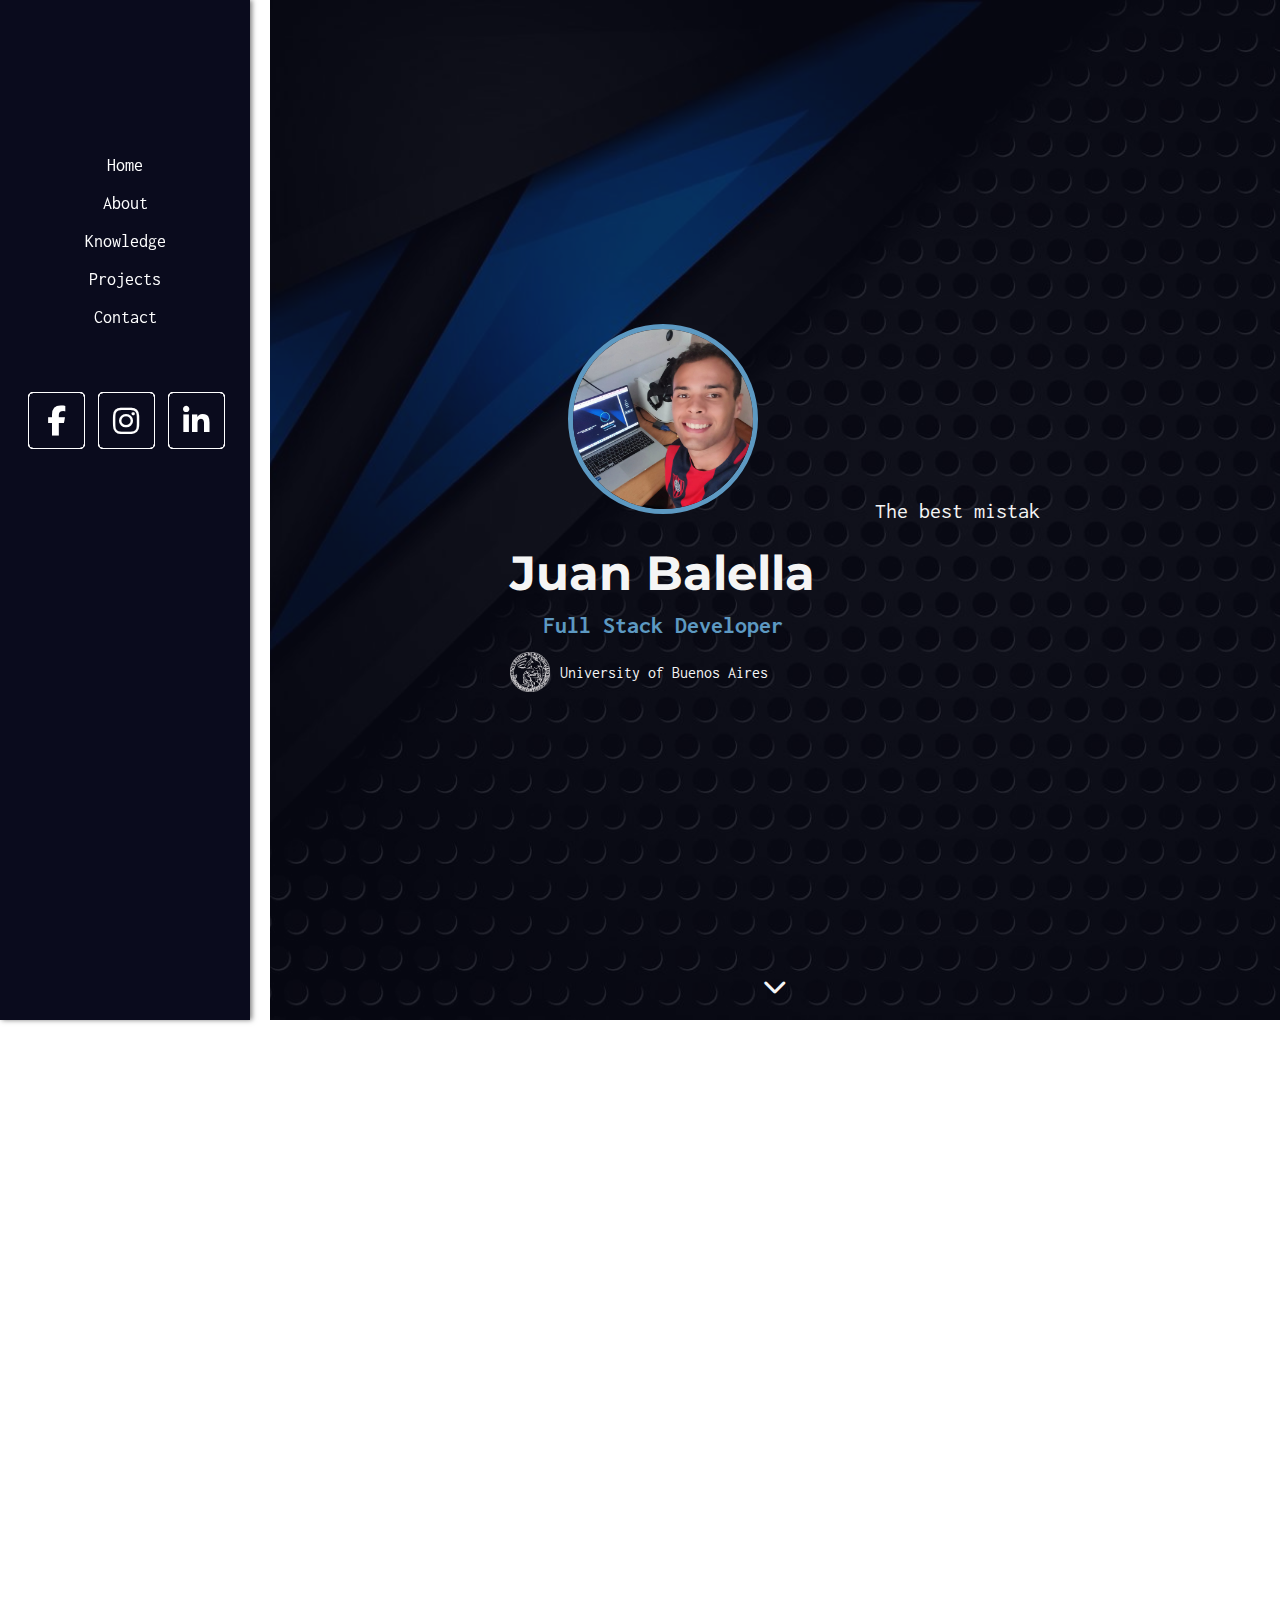
==== index.html @ 7add0e32 "cambio de nombre de home a index" ====
<!doctype html>
<html lang="en">
<head>
  <meta charset="UTF-8">
  <meta name="viewport" content="width=device-width, initial-scale=1">
  <meta name="description" content="Portfolio and Curriculum of Juan Balella, Full Stack Developer.">
  <title>Portfolio | Juan Balella</title>
  <link rel="stylesheet" href="styles.css">
  <!-- Preconexión y carga de fuentes -->
  <link rel="preconnect" href="https://fonts.googleapis.com">
  <link rel="preconnect" href="https://fonts.gstatic.com" crossorigin>
  <!-- Se cargan dos familias tipográficas: Inconsolata para el cuerpo y Montserrat para los títulos -->
  <link href="https://fonts.googleapis.com/css2?family=Inconsolata:wght@300;400;600;700&family=Montserrat:wght@400;700&display=swap" rel="stylesheet">
  <!-- Font Awesome para los íconos -->
  <link rel="stylesheet" href="https://cdnjs.cloudflare.com/ajax/libs/font-awesome/6.4.0/css/all.min.css">
  <link rel="icon" href="imagenes/red-removebg-preview.png" type="image/x-icon">

</head>
<body>
<!-- Preloader -->
<div id="preloader">
  <div class="spinner"></div>
</div>

<!-- Navegación (Sidebar/Responsive) -->
<nav>
  <!-- Botón hamburguesa para móviles -->
  <div id="menuToggle" class="menu-toggle"><i class="fas fa-bars"></i></div>
  <ul class="nav-links">
    <li><a href="#home">Home</a></li>
    <li><a href="#about">About</a></li>
    <li><a href="#knowledge">Knowledge</a></li>
    <li><a href="#projects">Projects</a></li>
    <li><a href="#contact">Contact</a></li>
  </ul>
  <div class="social-icons">
    <a href="https://facebook.com" target="_blank" class="facebook">
      <div class="layer">
        <span></span>
        <span></span>
        <span></span>
        <span></span>
        <span class="fab fa-facebook-f"></span>
      </div>
    </a>
    <a href="https://www.instagram.com/juan.balella/" target="_blank" class="instagram">
      <div class="layer">
        <span></span>
        <span></span>
        <span></span>
        <span></span>
        <span class="fab fa-instagram"></span>
      </div>
    </a>
    <a href="https://ar.linkedin.com/in/juan-balella-84ab62239" target="_blank" class="linkedin">
      <div class="layer">
        <span></span>
        <span></span>
        <span></span>
        <span></span>
        <span class="fab fa-linkedin-in"></span>
      </div>
    </a>
  </div>
</nav>

<!-- Sección Home (Hero) -->
<section id="home" class="section-home fade-in">
  <div class="overlay"></div>
  <div class="hero-content">
    <!-- Columna de presentación personal -->
    <div class="profile-section">
      <img src="imagenes/fotoPerfil.jpeg" alt="Profile Picture" class="profile-pic">
      <div class="intro-text">
        <h1>Juan Balella</h1>
        <h2>Full Stack Developer</h2>
        <div class="university-info">
          <img src="imagenes/ubaLogoFondoBlanco.png" alt="UBA Logo" class="uba-logo">
          <p>University of Buenos Aires</p>
        </div>
      </div>
    </div>
    <!-- Columna de frases dinámicas -->
    <div class="dynamic-phrase">
      <div id="frase"></div>
    </div>
  </div>
  <!-- Indicador para hacer scroll -->
  <div class="scroll-down">
    <i class="fas fa-chevron-down"></i>
  </div>
</section>

<!-- Sección About -->
<section id="about" class="section-content fade-in">
  <h1>About</h1>
  <p>
    Hi, I’m Juan Balella, a passionate Full Stack Developer currently pursuing a degree in Computer Engineering at the University of Buenos Aires.
    With a strong dedication to crafting efficient and innovative software solutions, I thrive on the challenges of building technology that makes a difference.
    Whether it's front-end interfaces or back-end systems, I bring creativity, precision, and a love for coding to every project.
    Let’s create something amazing together!
  </p>
</section>

<!-- Sección Knowledge con carrusel de logos -->
<section id="knowledge" class="section-content fade-in">
  <h1>Knowledge</h1>
  <p>Mis conocimientos incluyen:</p>
  <div class="carousel-container">
    <div class="carousel">
      <!-- Bloque de logos duplicado para efecto continuo -->
      <img src="https://cdn.jsdelivr.net/gh/devicons/devicon/icons/javascript/javascript-original.svg" alt="JavaScript">
      <img src="https://cdn.jsdelivr.net/gh/devicons/devicon/icons/python/python-original.svg" alt="Python">
      <img src="https://cdn.jsdelivr.net/gh/devicons/devicon/icons/cplusplus/cplusplus-original.svg" alt="C++">
      <img src="https://cdn.jsdelivr.net/gh/devicons/devicon/icons/html5/html5-original.svg" alt="HTML5">
      <img src="https://cdn.jsdelivr.net/gh/devicons/devicon/icons/css3/css3-original.svg" alt="CSS3">
      <img src="https://cdn.jsdelivr.net/gh/devicons/devicon/icons/git/git-original.svg" alt="Git">
      <!-- Duplicado para lograr loop infinito -->
      <img src="https://cdn.jsdelivr.net/gh/devicons/devicon/icons/javascript/javascript-original.svg" alt="JavaScript">
      <img src="https://cdn.jsdelivr.net/gh/devicons/devicon/icons/python/python-original.svg" alt="Python">
      <img src="https://cdn.jsdelivr.net/gh/devicons/devicon/icons/cplusplus/cplusplus-original.svg" alt="C++">
      <img src="https://cdn.jsdelivr.net/gh/devicons/devicon/icons/html5/html5-original.svg" alt="HTML5">
      <img src="https://cdn.jsdelivr.net/gh/devicons/devicon/icons/css3/css3-original.svg" alt="CSS3">
      <img src="https://cdn.jsdelivr.net/gh/devicons/devicon/icons/git/git-original.svg" alt="Git">
    </div>
  </div>
</section>

<!-- Sección Projects con tarjetas de ejemplo -->
<section id="projects" class="section-content fade-in">
  <h1>Projects</h1>
  <p>Aquí puedes ver algunos proyectos destacados.</p>
  <div class="projects-grid">
    <div class="project-card">
      <img src="https://via.placeholder.com/300x200" alt="Project 1">
      <h3>Project One</h3>
      <p>Descripción breve del proyecto.</p>
      <a href="#" class="btn">View Project</a>
    </div>
    <div class="project-card">
      <img src="https://via.placeholder.com/300x200" alt="Project 2">
      <h3>Project Two</h3>
      <p>Descripción breve del proyecto.</p>
      <a href="#" class="btn">View Project</a>
    </div>
    <div class="project-card">
      <img src="https://via.placeholder.com/300x200" alt="Project 3">
      <h3>Project Three</h3>
      <p>Descripción breve del proyecto.</p>
      <a href="#" class="btn">View Project</a>
    </div>
  </div>
</section>

<!-- Sección Contact -->
<section id="contact" class="section-content fade-in">
  <h1>Contact</h1>
  <form>
    <label for="nombre">Nombre:</label>
    <input type="text" id="nombre" name="nombre" required>

    <label for="correo">Correo electrónico:</label>
    <input type="email" id="correo" name="correo" required>

    <label for="mensaje">Mensaje:</label>
    <textarea id="mensaje" name="mensaje" rows="5" required></textarea>

    <button type="submit">Enviar</button>
  </form>
</section>

<!-- Botón Back to Top -->
<button id="backToTop"><i class="fas fa-chevron-up"></i></button>

<script src="script.js"></script>
</body>
</html>
---- styles.css ----
/* Variables y estilos globales */
:root {
    --primary-color: #5D99C2;
    --secondary-color: #0a0b1d;
    --accent-color: #f5f5f5;
    --transition-speed: 0.3s;
    --font-heading: 'Montserrat', sans-serif;
    --font-body: 'Inconsolata', monospace;
}

html {
    scroll-behavior: smooth;
}

body {
    margin: 0;
    font-family: var(--font-body);
    color: #333;
    background-color: #fff;
}

/* Preloader */
#preloader {
    position: fixed;
    top: 0;
    left: 0;
    width: 100%;
    height: 100%;
    background-color: #fff;
    display: flex;
    justify-content: center;
    align-items: center;
    z-index: 9999;
}

.spinner {
    width: 50px;
    height: 50px;
    border: 5px solid #ccc;
    border-top-color: var(--primary-color);
    border-radius: 50%;
    animation: spin 1s linear infinite;
}

@keyframes spin {
    to { transform: rotate(360deg); }
}

/* Navegación (Sidebar/Responsive) */
nav {
    height: 100vh;
    width: 250px;
    background-color: var(--secondary-color);
    color: #fff;
    position: fixed;
    top: 0;
    left: 0;
    display: flex;
    flex-direction: column;
    align-items: center;
    padding-top: 120px;
    box-shadow: 2px 0 5px rgba(0, 0, 0, 0.5);
    z-index: 1000;
}

.nav-links {
    list-style: none;
    padding: 0;
    width: 100%;
}

.nav-links li {
    margin: 20px 0;
    text-align: center;
}

.nav-links li a {
    color: #fff;
    text-decoration: none;
    font-size: 18px;
    transition: color var(--transition-speed);
}

.nav-links li a:hover {
    color: var(--primary-color);
}

/* Botón hamburguesa (solo en móviles) */
.menu-toggle {
    display: none;
    position: absolute;
    top: 20px;
    right: 20px;
    font-size: 24px;
    color: #fff;
    cursor: pointer;
    z-index: 1100;
}

/* Íconos sociales */
.social-icons {
    display: flex;
    gap: 15px;
    margin-top: 30px;
    justify-content: center;
}

.social-icons a {
    position: relative;
    display: block;
    width: 55px;
    height: 55px;
}

.social-icons a .layer {
    width: 55px;
    height: 55px;
    transition: transform var(--transition-speed);
}

.social-icons a:hover .layer {
    transform: rotate(-35deg) skew(20deg);
}

.social-icons a .layer span {
    position: absolute;
    top: 0;
    left: 0;
    width: 100%;
    height: 100%;
    border: 1px solid #fff;
    border-radius: 5px;
    transition: all var(--transition-speed);
}

.social-icons a .layer span.fab {
    font-size: 30px;
    line-height: 55px;
    text-align: center;
    color: #fff;
}

.social-icons a:hover .layer span:nth-child(1) {
    opacity: 0.2;
}

.social-icons a:hover .layer span:nth-child(2) {
    opacity: 0.4;
    transform: translate(5px, -5px);
}

.social-icons a:hover .layer span:nth-child(3) {
    opacity: 0.6;
    transform: translate(10px, -10px);
}

.social-icons a:hover .layer span:nth-child(4) {
    opacity: 0.8;
    transform: translate(15px, -15px);
}

/* Secciones principales */
section {
    margin-left: 270px; /* Espacio para el sidebar */
    padding: 60px 80px;
}

/* Sección Home (Hero) */
.section-home {
    position: relative;
    background: url('imagenes/fondohome2.jpg') no-repeat center center;
    background-size: cover;
    min-height: 100vh;
    display: flex;
    align-items: center;
    justify-content: center;
    text-align: center;
    overflow: hidden;
}

.section-home .overlay {
    position: absolute;
    top: 0;
    left: 0;
    right: 0;
    bottom: 0;
    /* Overlay animado: sutil variación de opacidad/color */
    background: rgba(10, 11, 29, 0.6);
    animation: gradientAnimation 10s ease-in-out infinite;
    z-index: 1;
}

@keyframes gradientAnimation {
    0%   { background: rgba(10, 11, 29, 0.6); }
    50%  { background: rgba(10, 11, 29, 0.8); }
    100% { background: rgba(10, 11, 29, 0.6); }
}

.hero-content {
    position: relative;
    z-index: 2;
    display: flex;
    align-items: center;
    justify-content: center;
    gap: 60px;
    flex-wrap: wrap;
    padding: 20px;
}

/* Sección con tu foto de perfil y datos personales */
.profile-section {
    display: flex;
    flex-direction: column;
    align-items: center;
    text-align: center;
}

.profile-pic {
    width: 180px;
    height: 180px;
    object-fit: cover;
    border-radius: 50%;
    border: 5px solid var(--primary-color);
    margin-bottom: 20px;
}

.intro-text h1 {
    font-family: var(--font-heading);
    font-size: 48px;
    margin: 10px 0;
    color: var(--accent-color);
}


.intro-text h2 {
    font-size: 24px;
    margin: 5px 0;
    color: var(--primary-color);
}

.university-info {
    display: flex;
    align-items: center;
    gap: 10px;
    margin-top: 10px;
}

.uba-logo {
    width: 40px;
    height: auto;
}

.university-info p {
    font-size: 16px;
    color: var(--accent-color);
}

/* Columna de frases dinámicas */
.dynamic-phrase {
    max-width: 400px;
    font-size: 22px;
    color: var(--accent-color);
}

/* Indicador de Scroll Down */
.scroll-down {
    position: absolute;
    bottom: 20px;
    left: 50%;
    transform: translateX(-50%);
    color: var(--accent-color);
    font-size: 24px;
    animation: bounce 2s infinite;
    z-index: 2;
}

@keyframes bounce {
    0%, 20%, 50%, 80%, 100% { transform: translateX(-50%) translateY(0); }
    40% { transform: translateX(-50%) translateY(-10px); }
    60% { transform: translateX(-50%) translateY(-5px); }
}

/* Secciones de contenido */
.section-content {
    padding: 60px 80px;
    background-color: #fff;
    border-bottom: 1px solid #ddd;
}

.section-content h1 {
    font-family: var(--font-heading);
    font-size: 36px;
    margin-bottom: 20px;
    color: var(--secondary-color);
}

.section-content p,
.section-content ul {
    font-size: 16px;
    line-height: 1.6;
}

.section-content ul {
    list-style: disc inside;
    padding-left: 20px;
}

/* Carrusel en la sección Knowledge */
.carousel-container {
    overflow: hidden;
    width: 100%;
    margin-top: 20px;
}

.carousel {
    display: flex;
    align-items: center;
    animation: scroll 20s linear infinite;
}

.carousel img {
    width: 100px;
    height: auto;
    margin: 0 20px;
}

@keyframes scroll {
    0% { transform: translateX(0); }
    100% { transform: translateX(-50%); }
}

/* Tarjetas de proyectos */
.projects-grid {
    display: grid;
    grid-template-columns: repeat(auto-fit, minmax(280px, 1fr));
    gap: 20px;
    margin-top: 20px;
}

.project-card {
    background-color: #fff;
    border: 1px solid #ddd;
    border-radius: 10px;
    overflow: hidden;
    box-shadow: 0 2px 8px rgba(0, 0, 0, 0.1);
    transition: transform 0.3s ease;
}

.project-card:hover {
    transform: translateY(-5px);
}

.project-card img {
    width: 100%;
    height: auto;
}

.project-card h3 {
    margin: 15px;
    font-family: var(--font-heading);
    color: var(--secondary-color);
}

.project-card p {
    margin: 0 15px 15px;
    font-size: 14px;
    color: #666;
}

.project-card .btn {
    display: block;
    margin: 0 15px 15px;
    padding: 10px;
    background-color: var(--primary-color);
    color: #fff;
    text-align: center;
    text-decoration: none;
    border-radius: 5px;
    transition: background var(--transition-speed);
}

.project-card .btn:hover {
    background-color: #4a80b2;
}

/* Formulario de Contacto */
#contact form {
    display: flex;
    flex-direction: column;
    gap: 15px;
    max-width: 500px;
}

#contact label {
    font-weight: bold;
    margin-bottom: 5px;
}

#contact input,
#contact textarea {
    padding: 10px;
    border: 1px solid #ccc;
    border-radius: 5px;
    font-family: var(--font-body);
}

#contact button {
    padding: 10px;
    border: none;
    background-color: var(--primary-color);
    color: #fff;
    border-radius: 5px;
    font-size: 16px;
    cursor: pointer;
    transition: background var(--transition-speed);
}

#contact button:hover {
    background-color: #4a80b2;
}

/* Botón Back to Top */
#backToTop {
    position: fixed;
    bottom: 30px;
    right: 30px;
    background-color: var(--primary-color);
    color: #fff;
    border: none;
    padding: 10px 15px;
    border-radius: 50%;
    font-size: 18px;
    cursor: pointer;
    display: none;
    z-index: 1000;
    transition: background var(--transition-speed);
}

#backToTop:hover {
    background-color: #4a80b2;
}

/* Animación de fade-in para secciones */
.fade-in {
    opacity: 0;
    transform: translateY(20px);
    transition: opacity 0.6s ease-out, transform 0.6s ease-out;
}

.fade-in.visible {
    opacity: 1;
    transform: translateY(0);
}

/* Estilos responsivos */
@media screen and (max-width: 768px) {
    nav {
        width: 100%;
        height: auto;
        flex-direction: row;
        justify-content: space-between;
        padding: 10px 20px;
    }

    .nav-links {
        display: none;
        flex-direction: column;
        position: absolute;
        top: 60px;
        left: 0;
        width: 100%;
        background-color: var(--secondary-color);
    }

    .nav-links.active {
        display: flex;
    }

    .menu-toggle {
        display: block;
    }

    section {
        margin-left: 0;
        padding: 20px;
    }

    .section-home {
        padding: 40px;
    }

    .hero-content {
        flex-direction: column;
        gap: 40px;
    }
}
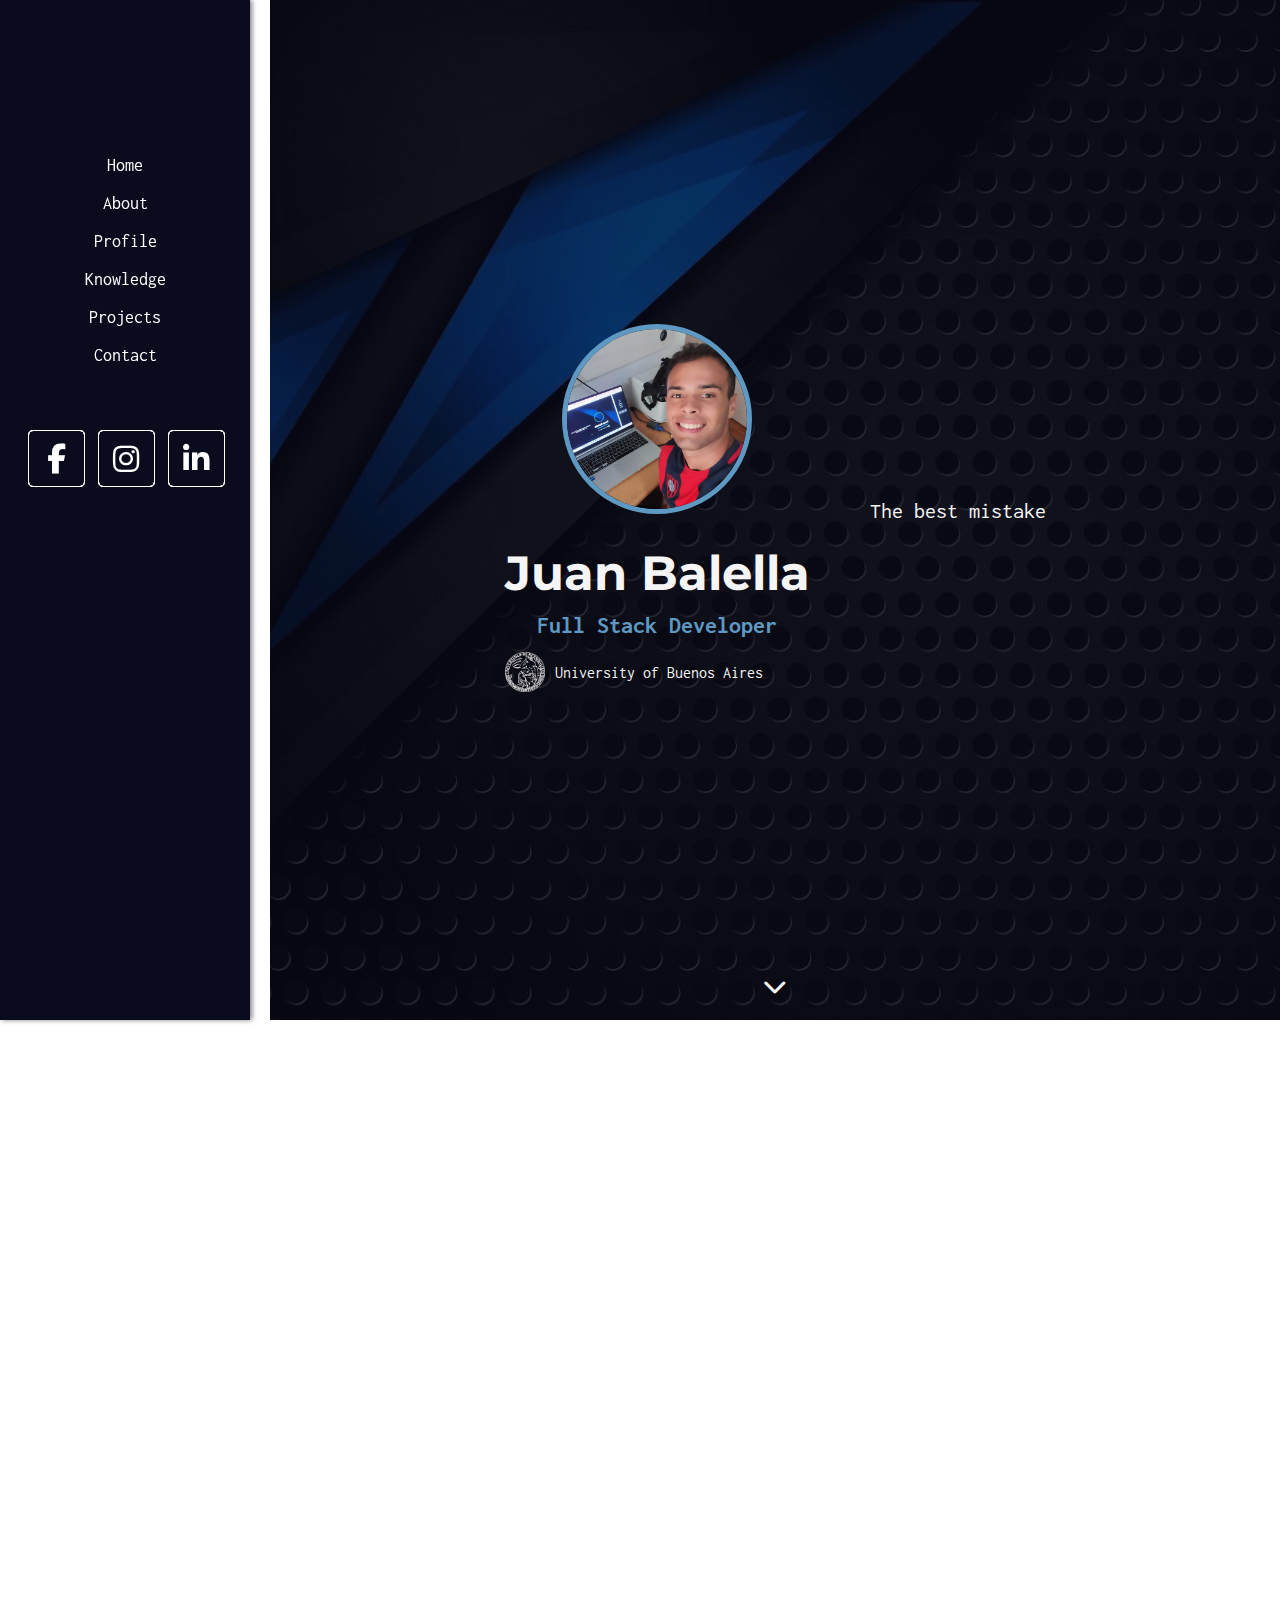
==== commit e036c704: "hecha seccion profile" ====
--- a/index.html
+++ b/index.html
@@ -14,7 +14,6 @@
   <!-- Font Awesome para los íconos -->
   <link rel="stylesheet" href="https://cdnjs.cloudflare.com/ajax/libs/font-awesome/6.4.0/css/all.min.css">
   <link rel="icon" href="imagenes/red-removebg-preview.png" type="image/x-icon">
-
 </head>
 <body>
 <!-- Preloader -->
@@ -29,6 +28,7 @@
   <ul class="nav-links">
     <li><a href="#home">Home</a></li>
     <li><a href="#about">About</a></li>
+    <li><a href="#profile">Profile</a></li>
     <li><a href="#knowledge">Knowledge</a></li>
     <li><a href="#projects">Projects</a></li>
     <li><a href="#contact">Contact</a></li>
@@ -102,19 +102,54 @@
   </p>
 </section>
 
+<!-- Sección Profile -->
+<section id="profile" class="section-content fade-in">
+  <h1>Profile</h1>
+  <div class="profile-card">
+    <div class="profile-details">
+      <p><strong>Name:</strong> Juan Balella</p>
+      <p><strong>Date of Birth:</strong> 20/04/2004</p>
+      <p><strong>Certificate:</strong> First Certificate completed</p>
+      <p><strong>Nationality:</strong> Argentinian</p>
+      <p><strong>University:</strong> University of Buenos Aires</p>
+    </div>
+    <div class="language-proficiency">
+      <div class="language">
+        <p><strong>English:</strong> 90%</p>
+        <div class="progress-bar">
+          <div class="progress" style="width: 90%;"></div>
+        </div>
+      </div>
+      <div class="language">
+        <p><strong>Spanish:</strong> 100%</p>
+        <div class="progress-bar">
+          <div class="progress" style="width: 100%;"></div>
+        </div>
+      </div>
+    </div>
+  </div>
+</section>
+
 <!-- Sección Knowledge con carrusel de logos -->
 <section id="knowledge" class="section-content fade-in">
   <h1>Knowledge</h1>
-  <p>Mis conocimientos incluyen:</p>
+  <p>My knowledge includes:</p>
   <div class="carousel-container">
     <div class="carousel">
-      <!-- Bloque de logos duplicado para efecto continuo -->
+      <!-- First set of logos -->
       <img src="https://cdn.jsdelivr.net/gh/devicons/devicon/icons/javascript/javascript-original.svg" alt="JavaScript">
       <img src="https://cdn.jsdelivr.net/gh/devicons/devicon/icons/python/python-original.svg" alt="Python">
       <img src="https://cdn.jsdelivr.net/gh/devicons/devicon/icons/cplusplus/cplusplus-original.svg" alt="C++">
       <img src="https://cdn.jsdelivr.net/gh/devicons/devicon/icons/html5/html5-original.svg" alt="HTML5">
       <img src="https://cdn.jsdelivr.net/gh/devicons/devicon/icons/css3/css3-original.svg" alt="CSS3">
       <img src="https://cdn.jsdelivr.net/gh/devicons/devicon/icons/git/git-original.svg" alt="Git">
+      <img src="https://cdn.jsdelivr.net/gh/devicons/devicon/icons/angularjs/angularjs-original.svg" alt="Angular">
+      <img src="https://cdn.jsdelivr.net/gh/devicons/devicon/icons/dot-net/dot-net-original.svg" alt=".NET">
+
+      <img src="https://cdn.jsdelivr.net/gh/devicons/devicon/icons/flask/flask-original.svg" alt="Flask">
+      <img src="https://cdn.jsdelivr.net/gh/devicons/devicon/icons/php/php-original.svg" alt="PHP">
+      <img src="https://cdn.jsdelivr.net/gh/devicons/devicon/icons/react/react-original.svg" alt="React">
+      <img src="https://cdn.jsdelivr.net/gh/devicons/devicon/icons/nodejs/nodejs-original.svg" alt="Node.js">
       <!-- Duplicado para lograr loop infinito -->
       <img src="https://cdn.jsdelivr.net/gh/devicons/devicon/icons/javascript/javascript-original.svg" alt="JavaScript">
       <img src="https://cdn.jsdelivr.net/gh/devicons/devicon/icons/python/python-original.svg" alt="Python">
@@ -122,6 +157,13 @@
       <img src="https://cdn.jsdelivr.net/gh/devicons/devicon/icons/html5/html5-original.svg" alt="HTML5">
       <img src="https://cdn.jsdelivr.net/gh/devicons/devicon/icons/css3/css3-original.svg" alt="CSS3">
       <img src="https://cdn.jsdelivr.net/gh/devicons/devicon/icons/git/git-original.svg" alt="Git">
+      <img src="https://cdn.jsdelivr.net/gh/devicons/devicon/icons/angularjs/angularjs-original.svg" alt="Angular">
+      <img src="https://cdn.jsdelivr.net/gh/devicons/devicon/icons/dot-net/dot-net-original.svg" alt=".NET">
+
+      <img src="https://cdn.jsdelivr.net/gh/devicons/devicon/icons/flask/flask-original.svg" alt="Flask">
+      <img src="https://cdn.jsdelivr.net/gh/devicons/devicon/icons/php/php-original.svg" alt="PHP">
+      <img src="https://cdn.jsdelivr.net/gh/devicons/devicon/icons/react/react-original.svg" alt="React">
+      <img src="https://cdn.jsdelivr.net/gh/devicons/devicon/icons/nodejs/nodejs-original.svg" alt="Node.js">
     </div>
   </div>
 </section>
@@ -155,7 +197,7 @@
 <!-- Sección Contact -->
 <section id="contact" class="section-content fade-in">
   <h1>Contact</h1>
-  <form>
+  <form id="contact-form">
     <label for="nombre">Nombre:</label>
     <input type="text" id="nombre" name="nombre" required>
 
@@ -169,9 +211,16 @@
   </form>
 </section>
 
+<!-- Carga de librerías para EmailJS y SweetAlert2 -->
+
+
+
+
 <!-- Botón Back to Top -->
 <button id="backToTop"><i class="fas fa-chevron-up"></i></button>
 
 <script src="script.js"></script>
+<script type="text/javascript" src="https://cdn.emailjs.com/dist/email.min.js"></script>
+<script src="https://cdn.jsdelivr.net/npm/sweetalert2@11"></script>
 </body>
 </html>
--- a/styles.css
+++ b/styles.css
@@ -231,7 +231,6 @@
     color: var(--accent-color);
 }
 
-
 .intro-text h2 {
     font-size: 24px;
     margin: 5px 0;
@@ -315,7 +314,7 @@
 .carousel {
     display: flex;
     align-items: center;
-    animation: scroll 20s linear infinite;
+    animation: scroll 10s linear infinite;  /* Duración reducida para mayor velocidad */
 }
 
 .carousel img {
@@ -494,3 +493,44 @@
         gap: 40px;
     }
 }
+
+/* ----- Estilos para Profile Section Mejorada ----- */
+.profile-card {
+    background-color: #f8f8f8;
+    border-radius: 10px;
+    padding: 20px;
+    box-shadow: 0 2px 8px rgba(0, 0, 0, 0.1);
+    max-width: 600px;
+    margin: auto;
+}
+
+.profile-details p {
+    font-size: 16px;
+    margin: 10px 0;
+}
+
+.language-proficiency {
+    margin-top: 20px;
+}
+
+.language {
+    margin-bottom: 15px;
+}
+
+.language p {
+    margin: 0 0 5px;
+    font-size: 14px;
+}
+
+.progress-bar {
+    background-color: #ddd;
+    border-radius: 5px;
+    overflow: hidden;
+    height: 10px;
+}
+
+.progress {
+    height: 10px;
+    background-color: var(--primary-color);
+    transition: width var(--transition-speed);
+}
